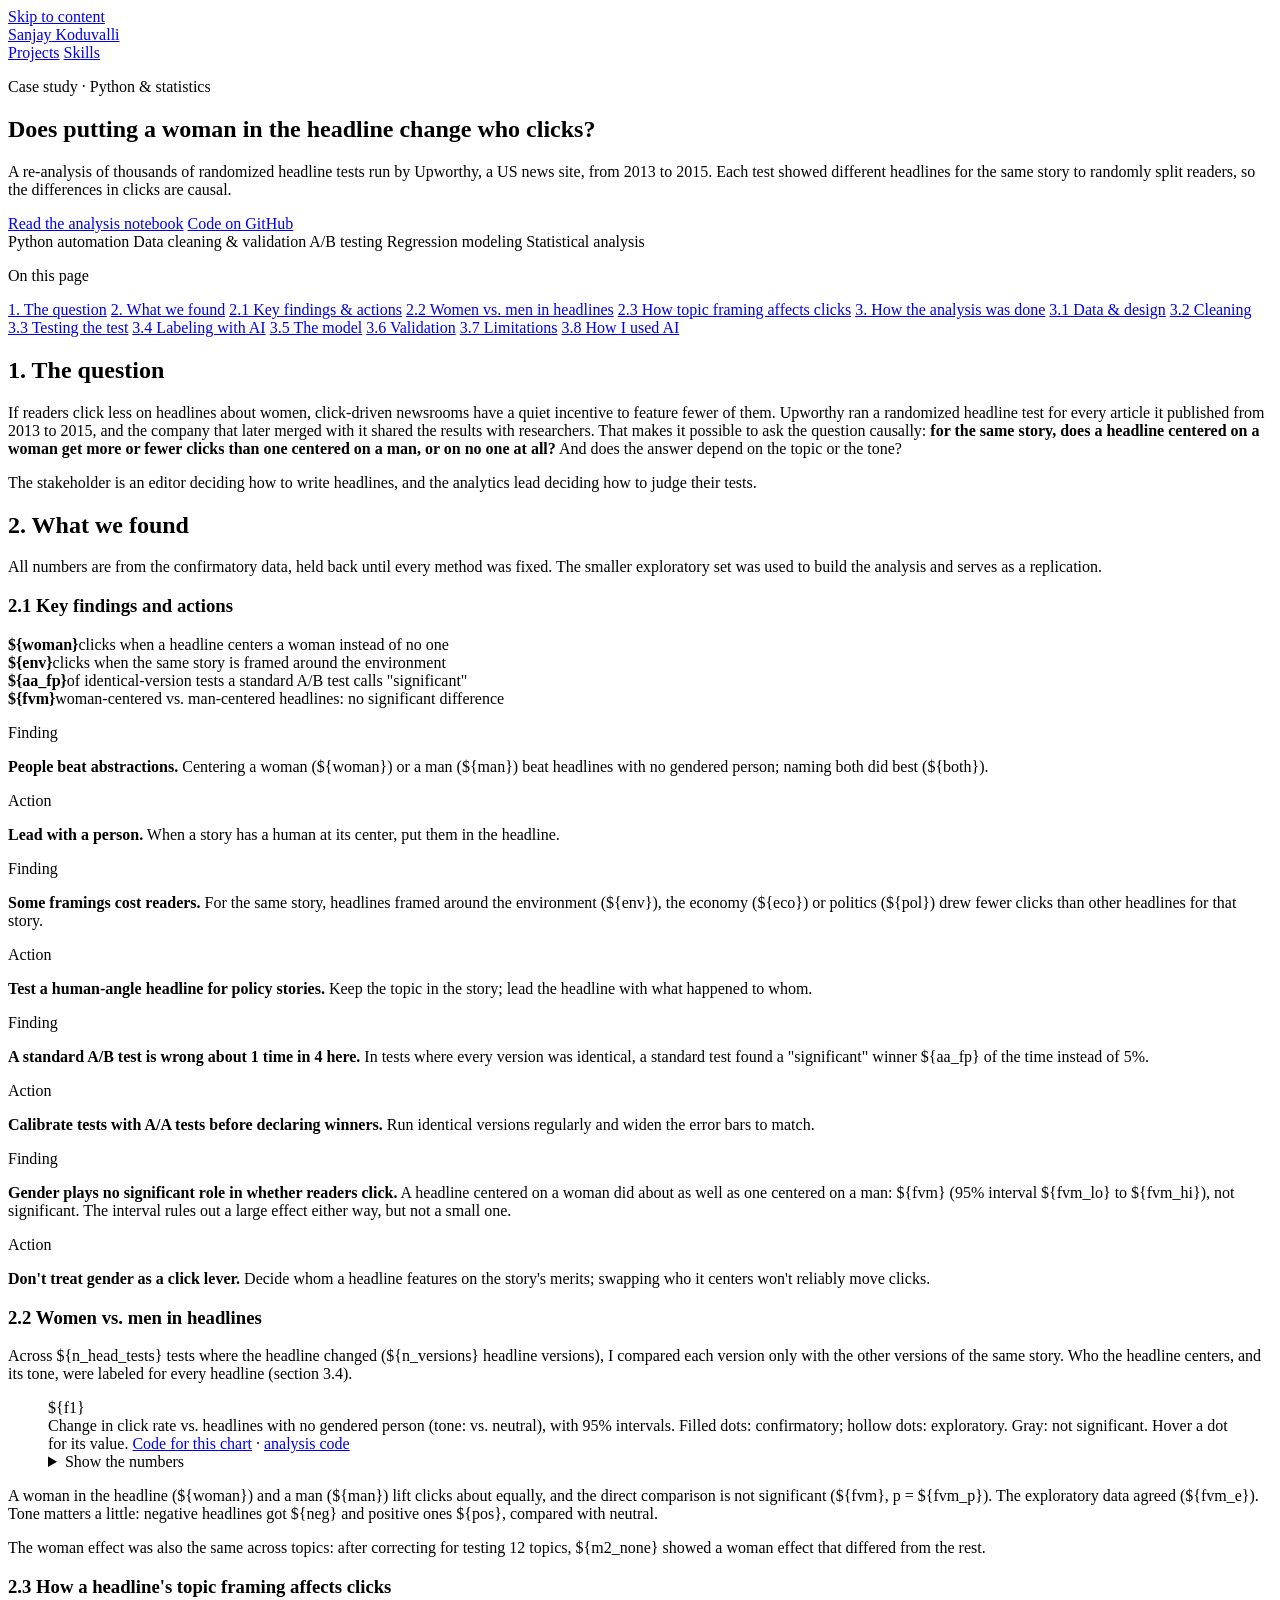
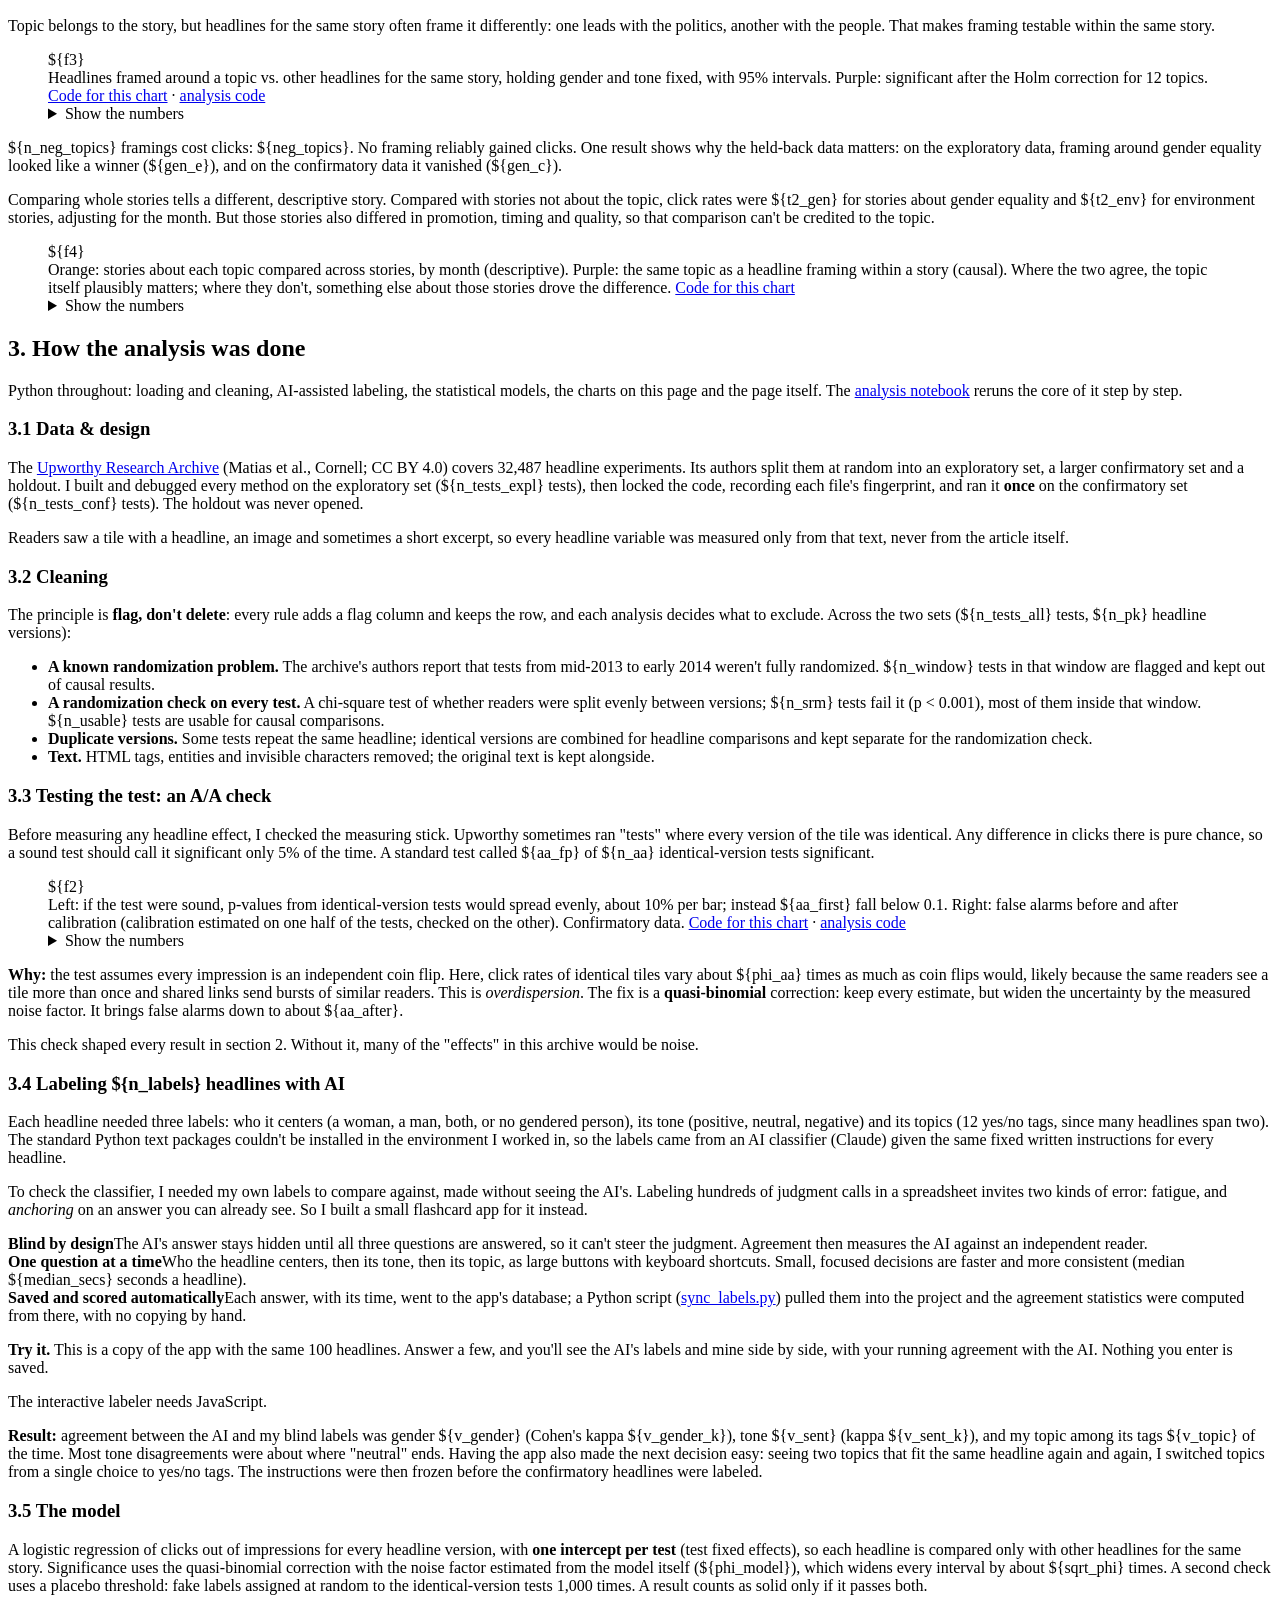
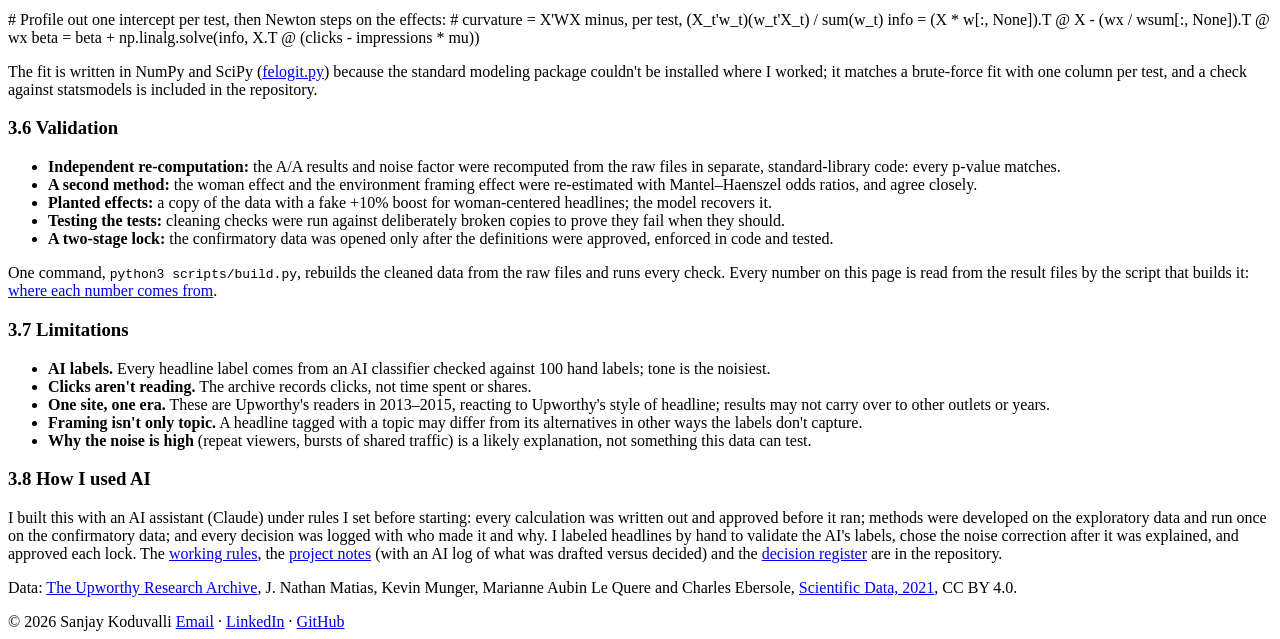
==== pipeline/05_report/case_study_template.html @ 5e8a1d15 "Analysis, confirmatory results, case study with Python charts, interactive labeler and notebook" ====
<!doctype html>
<html lang="en">
<head>
<meta charset="utf-8">
<meta name="viewport" content="width=device-width, initial-scale=1">
<title>Upworthy: Women in Headlines · Sanjay Koduvalli</title>
<meta name="description" content="Case study: does centering a woman in a headline change clicks? A re-analysis of thousands of randomized headline tests from the Upworthy Research Archive, in Python.">
<link rel="preconnect" href="https://fonts.googleapis.com">
<link rel="preconnect" href="https://fonts.gstatic.com" crossorigin>
<link rel="stylesheet" href="https://fonts.googleapis.com/css2?family=Plus+Jakarta+Sans:wght@400;500;600;700;800&family=JetBrains+Mono:wght@500&display=swap">
<link rel="stylesheet" href="assets/site.css">
<link rel="stylesheet" href="assets/case-study.css">
</head>
<body>
<!-- Generated by pipeline/05_report/build_case_study.py from the result files. Edit the template, not this file. -->
<a class="skip" href="#main">Skip to content</a>

<header class="site-header">
  <nav class="wrap" aria-label="Main">
    <a class="brand" href="https://sanjaykoduvalli.github.io/">Sanjay Koduvalli</a>
    <div class="nav-links">
      <a href="https://sanjaykoduvalli.github.io/#projects">Projects</a>
      <a href="https://sanjaykoduvalli.github.io/#skills">Skills</a>
    </div>
  </nav>
</header>

<main id="main">
  <section class="cs-top">
    <div class="wrap">
      <p class="eyebrow">Case study · Python &amp; statistics</p>
      <h1>Does putting a woman in the headline change who clicks?</h1>
      <p class="lede">A re-analysis of thousands of randomized headline tests run by Upworthy, a US news site, from 2013 to 2015. Each test showed different headlines for the same story to randomly split readers, so the differences in clicks are causal.</p>
      <div class="btns">
        <a class="btn primary" href="${gh}notebooks/walkthrough.ipynb">Read the analysis notebook</a>
        <a class="btn" href="https://github.com/SanjayKoduvalli/upworthy_headlines">Code on GitHub</a>
      </div>
      <div class="chips" aria-label="Skills shown">
        <span class="chip">Python automation</span>
        <span class="chip">Data cleaning &amp; validation</span>
        <span class="chip">A/B testing</span>
        <span class="chip">Regression modeling</span>
        <span class="chip">Statistical analysis</span>
      </div>
    </div>
  </section>

  <div class="wrap cs-body">
    <nav class="toc" aria-label="On this page">
      <p class="label">On this page</p>
      <a href="#q">1. The question</a>
      <a href="#find">2. What we found</a>
      <a class="toc-2" href="#actions">2.1 Key findings &amp; actions</a>
      <a class="toc-2" href="#gender">2.2 Women vs. men in headlines</a>
      <a class="toc-2" href="#topic">2.3 How topic framing affects clicks</a>
      <a href="#how">3. How the analysis was done</a>
      <a class="toc-2" href="#data">3.1 Data &amp; design</a>
      <a class="toc-2" href="#clean">3.2 Cleaning</a>
      <a class="toc-2" href="#aa">3.3 Testing the test</a>
      <a class="toc-2" href="#labels">3.4 Labeling with AI</a>
      <a class="toc-2" href="#model">3.5 The model</a>
      <a class="toc-2" href="#valid">3.6 Validation</a>
      <a class="toc-2" href="#limits">3.7 Limitations</a>
      <a class="toc-2" href="#ai">3.8 How I used AI</a>
    </nav>

    <article class="cs-main">
<section id="q">
        <h2>1. The question</h2>
        <p>If readers click less on headlines about women, click-driven newsrooms have a quiet incentive to feature fewer of them. Upworthy ran a randomized headline test for every article it published from 2013 to 2015, and the company that later merged with it shared the results with researchers. That makes it possible to ask the question causally: <strong>for the same story, does a headline centered on a woman get more or fewer clicks than one centered on a man, or on no one at all?</strong> And does the answer depend on the topic or the tone?</p>
        <p>The stakeholder is an editor deciding how to write headlines, and the analytics lead deciding how to judge their tests.</p>
      </section>

      <section id="find">
        <h2>2. What we found</h2>
        <p>All numbers are from the confirmatory data, held back until every method was fixed. The smaller exploratory set was used to build the analysis and serves as a replication.</p>
      </section>

      <section id="actions" class="sub">
        <h3>2.1 Key findings and actions</h3>
        <div class="stats" aria-label="Key results">
          <div class="card stat"><b>${woman}</b><span>clicks when a headline centers a woman instead of no one</span></div>
          <div class="card stat"><b>${env}</b><span>clicks when the same story is framed around the environment</span></div>
          <div class="card stat"><b>${aa_fp}</b><span>of identical-version tests a standard A/B test calls "significant"</span></div>
          <div class="card stat"><b>${fvm}</b><span>woman-centered vs. man-centered headlines: no significant difference</span></div>
        </div>
        <div class="fa-list">
          <div class="card fa">
            <div><p class="label">Finding</p><strong>People beat abstractions.</strong> Centering a woman (${woman}) or a man (${man}) beat headlines with no gendered person; naming both did best (${both}).</div>
            <div class="fa-act"><p class="label">Action</p><strong>Lead with a person.</strong> When a story has a human at its center, put them in the headline.</div>
          </div>
          <div class="card fa">
            <div><p class="label">Finding</p><strong>Some framings cost readers.</strong> For the same story, headlines framed around the environment (${env}), the economy (${eco}) or politics (${pol}) drew fewer clicks than other headlines for that story.</div>
            <div class="fa-act"><p class="label">Action</p><strong>Test a human-angle headline for policy stories.</strong> Keep the topic in the story; lead the headline with what happened to whom.</div>
          </div>
          <div class="card fa">
            <div><p class="label">Finding</p><strong>A standard A/B test is wrong about 1 time in 4 here.</strong> In tests where every version was identical, a standard test found a "significant" winner ${aa_fp} of the time instead of 5%.</div>
            <div class="fa-act"><p class="label">Action</p><strong>Calibrate tests with A/A tests before declaring winners.</strong> Run identical versions regularly and widen the error bars to match.</div>
          </div>
          <div class="card fa">
            <div><p class="label">Finding</p><strong>Gender plays no significant role in whether readers click.</strong> A headline centered on a woman did about as well as one centered on a man: ${fvm} (95% interval ${fvm_lo} to ${fvm_hi}), not significant. The interval rules out a large effect either way, but not a small one.</div>
            <div class="fa-act"><p class="label">Action</p><strong>Don't treat gender as a click lever.</strong> Decide whom a headline features on the story's merits; swapping who it centers won't reliably move clicks.</div>
          </div>
        </div>
      </section>

<section id="gender" class="sub">
        <h3>2.2 Women vs. men in headlines</h3>
        <p>Across ${n_head_tests} tests where the headline changed (${n_versions} headline versions), I compared each version only with the other versions of the same story. Who the headline centers, and its tone, were labeled for every headline (section 3.4).</p>
        <figure>
          ${f1}
          <figcaption>Change in click rate vs. headlines with no gendered person (tone: vs. neutral), with 95% intervals. Filled dots: confirmatory; hollow dots: exploratory. Gray: not significant. Hover a dot for its value. <a href="${gh}pipeline/05_report/figures.py">Code for this chart</a> · <a href="${gh}pipeline/04_analysis/main_effects.py">analysis code</a></figcaption>
          <details><summary>Show the numbers</summary>${f1_table}</details>
        </figure>
        <p>A woman in the headline (${woman}) and a man (${man}) lift clicks about equally, and the direct comparison is not significant (${fvm}, p = ${fvm_p}). The exploratory data agreed (${fvm_e}). Tone matters a little: negative headlines got ${neg} and positive ones ${pos}, compared with neutral.</p>
        <p>The woman effect was also the same across topics: after correcting for testing 12 topics, ${m2_none} showed a woman effect that differed from the rest.</p>
      </section>

<section id="topic" class="sub">
        <h3>2.3 How a headline's topic framing affects clicks</h3>
        <p>Topic belongs to the story, but headlines for the same story often frame it differently: one leads with the politics, another with the people. That makes framing testable within the same story.</p>
        <figure>
          ${f3}
          <figcaption>Headlines framed around a topic vs. other headlines for the same story, holding gender and tone fixed, with 95% intervals. Purple: significant after the Holm correction for 12 topics. <a href="${gh}pipeline/05_report/figures.py">Code for this chart</a> · <a href="${gh}pipeline/04_analysis/topic_effects.py">analysis code</a></figcaption>
          <details><summary>Show the numbers</summary>${f3_table}</details>
        </figure>
        <p>${n_neg_topics} framings cost clicks: ${neg_topics}. No framing reliably gained clicks. One result shows why the held-back data matters: on the exploratory data, framing around gender equality looked like a winner (${gen_e}), and on the confirmatory data it vanished (${gen_c}).</p>
        <p>Comparing whole stories tells a different, descriptive story. Compared with stories not about the topic, click rates were ${t2_gen} for stories about gender equality and ${t2_env} for environment stories, adjusting for the month. But those stories also differed in promotion, timing and quality, so that comparison can't be credited to the topic.</p>
        <figure>
          ${f4}
          <figcaption>Orange: stories about each topic compared across stories, by month (descriptive). Purple: the same topic as a headline framing within a story (causal). Where the two agree, the topic itself plausibly matters; where they don't, something else about those stories drove the difference. <a href="${gh}pipeline/05_report/figures.py">Code for this chart</a></figcaption>
          <details><summary>Show the numbers</summary>${f4_table}</details>
        </figure>
      </section>

      <section id="how">
        <h2>3. How the analysis was done</h2>
        <p>Python throughout: loading and cleaning, AI-assisted labeling, the statistical models, the charts on this page and the page itself. The <a href="${gh}notebooks/walkthrough.ipynb">analysis notebook</a> reruns the core of it step by step.</p>
      </section>

<section id="data" class="sub">
        <h3>3.1 Data &amp; design</h3>
        <p>The <a href="https://osf.io/jd64p/">Upworthy Research Archive</a> (Matias et al., Cornell; CC BY 4.0) covers 32,487 headline experiments. Its authors split them at random into an exploratory set, a larger confirmatory set and a holdout. I built and debugged every method on the exploratory set (${n_tests_expl} tests), then locked the code, recording each file's fingerprint, and ran it <strong>once</strong> on the confirmatory set (${n_tests_conf} tests). The holdout was never opened.</p>
        <p>Readers saw a tile with a headline, an image and sometimes a short excerpt, so every headline variable was measured only from that text, never from the article itself.</p>
      </section>

<section id="clean" class="sub">
        <h3>3.2 Cleaning</h3>
        <p>The principle is <strong>flag, don't delete</strong>: every rule adds a flag column and keeps the row, and each analysis decides what to exclude. Across the two sets (${n_tests_all} tests, ${n_pk} headline versions):</p>
        <ul>
          <li><strong>A known randomization problem.</strong> The archive's authors report that tests from mid-2013 to early 2014 weren't fully randomized. ${n_window} tests in that window are flagged and kept out of causal results.</li>
          <li><strong>A randomization check on every test.</strong> A chi-square test of whether readers were split evenly between versions; ${n_srm} tests fail it (p &lt; 0.001), most of them inside that window. ${n_usable} tests are usable for causal comparisons.</li>
          <li><strong>Duplicate versions.</strong> Some tests repeat the same headline; identical versions are combined for headline comparisons and kept separate for the randomization check.</li>
          <li><strong>Text.</strong> HTML tags, entities and invisible characters removed; the original text is kept alongside.</li>
        </ul>
      </section>

<section id="aa" class="sub">
        <h3>3.3 Testing the test: an A/A check</h3>
        <p>Before measuring any headline effect, I checked the measuring stick. Upworthy sometimes ran "tests" where every version of the tile was identical. Any difference in clicks there is pure chance, so a sound test should call it significant only 5% of the time. A standard test called ${aa_fp} of ${n_aa} identical-version tests significant.</p>
        <figure>
          ${f2}
          <figcaption>Left: if the test were sound, p-values from identical-version tests would spread evenly, about 10% per bar; instead ${aa_first} fall below 0.1. Right: false alarms before and after calibration (calibration estimated on one half of the tests, checked on the other). Confirmatory data. <a href="${gh}pipeline/05_report/figures.py">Code for this chart</a> · <a href="${gh}pipeline/04_analysis/aa_check.py">analysis code</a></figcaption>
          <details><summary>Show the numbers</summary>${f2_table}</details>
        </figure>
        <p><strong>Why:</strong> the test assumes every impression is an independent coin flip. Here, click rates of identical tiles vary about ${phi_aa} times as much as coin flips would, likely because the same readers see a tile more than once and shared links send bursts of similar readers. This is <em>overdispersion</em>. The fix is a <strong>quasi-binomial</strong> correction: keep every estimate, but widen the uncertainty by the measured noise factor. It brings false alarms down to about ${aa_after}.</p>
        <p>This check shaped every result in section 2. Without it, many of the "effects" in this archive would be noise.</p>
      </section>

<section id="labels" class="sub">
        <h3>3.4 Labeling ${n_labels} headlines with AI</h3>
        <p>Each headline needed three labels: who it centers (a woman, a man, both, or no gendered person), its tone (positive, neutral, negative) and its topics (12 yes/no tags, since many headlines span two). The standard Python text packages couldn't be installed in the environment I worked in, so the labels came from an AI classifier (Claude) given the same fixed written instructions for every headline.</p>
        <p>To check the classifier, I needed my own labels to compare against, made without seeing the AI's. Labeling hundreds of judgment calls in a spreadsheet invites two kinds of error: fatigue, and <em>anchoring</em> on an answer you can already see. So I built a small flashcard app for it instead.</p>
        <div class="ld-points">
          <div class="card decision"><strong>Blind by design</strong>The AI's answer stays hidden until all three questions are answered, so it can't steer the judgment. Agreement then measures the AI against an independent reader.</div>
          <div class="card decision"><strong>One question at a time</strong>Who the headline centers, then its tone, then its topic, as large buttons with keyboard shortcuts. Small, focused decisions are faster and more consistent (median ${median_secs} seconds a headline).</div>
          <div class="card decision"><strong>Saved and scored automatically</strong>Each answer, with its time, went to the app's database; a Python script (<a href="${gh}scripts/sync_labels.py">sync_labels.py</a>) pulled them into the project and the agreement statistics were computed from there, with no copying by hand.</div>
        </div>
        <p><strong>Try it.</strong> This is a copy of the app with the same 100 headlines. Answer a few, and you'll see the AI's labels and mine side by side, with your running agreement with the AI. Nothing you enter is saved.</p>
        <div class="ld" id="labeler-demo" aria-label="Interactive headline labeler"><p class="ld-hint">The interactive labeler needs JavaScript.</p></div>
        <script type="application/json" id="labeler-demo-data">${demo_data}</script>
        <script src="assets/labeler-demo.js" defer></script>
        <p><strong>Result:</strong> agreement between the AI and my blind labels was gender ${v_gender} (Cohen's kappa ${v_gender_k}), tone ${v_sent} (kappa ${v_sent_k}), and my topic among its tags ${v_topic} of the time. Most tone disagreements were about where "neutral" ends. Having the app also made the next decision easy: seeing two topics that fit the same headline again and again, I switched topics from a single choice to yes/no tags. The instructions were then frozen before the confirmatory headlines were labeled.</p>
      </section>

<section id="model" class="sub">
        <h3>3.5 The model</h3>
        <p>A logistic regression of clicks out of impressions for every headline version, with <strong>one intercept per test</strong> (test fixed effects), so each headline is compared only with other headlines for the same story. Significance uses the quasi-binomial correction with the noise factor estimated from the model itself (${phi_model}), which widens every interval by about ${sqrt_phi} times. A second check uses a placebo threshold: fake labels assigned at random to the identical-version tests 1,000 times. A result counts as solid only if it passes both.</p>
        <div class="code" role="region" aria-label="Python excerpt" tabindex="0"># Profile out one intercept per test, then Newton steps on the effects:
# curvature = X'WX minus, per test, (X_t'w_t)(w_t'X_t) / sum(w_t)
info = (X * w[:, None]).T @ X - (wx / wsum[:, None]).T @ wx
beta = beta + np.linalg.solve(info, X.T @ (clicks - impressions * mu))</div>
        <p>The fit is written in NumPy and SciPy (<a href="${gh}pipeline/04_analysis/felogit.py">felogit.py</a>) because the standard modeling package couldn't be installed where I worked; it matches a brute-force fit with one column per test, and a check against statsmodels is included in the repository.</p>
      </section>

<section id="valid" class="sub">
        <h3>3.6 Validation</h3>
        <ul>
          <li><strong>Independent re-computation:</strong> the A/A results and noise factor were recomputed from the raw files in separate, standard-library code: every p-value matches.</li>
          <li><strong>A second method:</strong> the woman effect and the environment framing effect were re-estimated with Mantel–Haenszel odds ratios, and agree closely.</li>
          <li><strong>Planted effects:</strong> a copy of the data with a fake +10% boost for woman-centered headlines; the model recovers it.</li>
          <li><strong>Testing the tests:</strong> cleaning checks were run against deliberately broken copies to prove they fail when they should.</li>
          <li><strong>A two-stage lock:</strong> the confirmatory data was opened only after the definitions were approved, enforced in code and tested.</li>
        </ul>
        <p>One command, <code>python3 scripts/build.py</code>, rebuilds the cleaned data from the raw files and runs every check. Every number on this page is read from the result files by the script that builds it: <a href="docs/results/provenance.md">where each number comes from</a>.</p>
      </section>

<section id="limits" class="sub">
        <h3>3.7 Limitations</h3>
        <ul>
          <li><strong>AI labels.</strong> Every headline label comes from an AI classifier checked against 100 hand labels; tone is the noisiest.</li>
          <li><strong>Clicks aren't reading.</strong> The archive records clicks, not time spent or shares.</li>
          <li><strong>One site, one era.</strong> These are Upworthy's readers in 2013–2015, reacting to Upworthy's style of headline; results may not carry over to other outlets or years.</li>
          <li><strong>Framing isn't only topic.</strong> A headline tagged with a topic may differ from its alternatives in other ways the labels don't capture.</li>
          <li><strong>Why the noise is high</strong> (repeat viewers, bursts of shared traffic) is a likely explanation, not something this data can test.</li>
        </ul>
      </section>

<section id="ai" class="sub">
        <h3>3.8 How I used AI</h3>
        <p>I built this with an AI assistant (Claude) under rules I set before starting: every calculation was written out and approved before it ran; methods were developed on the exploratory data and run once on the confirmatory data; and every decision was logged with who made it and why. I labeled headlines by hand to validate the AI's labels, chose the noise correction after it was explained, and approved each lock. The <a href="AI_CONTEXT.md">working rules</a>, the <a href="NOTES.md">project notes</a> (with an AI log of what was drafted versus decided) and the <a href="docs/decision_register.md">decision register</a> are in the repository.</p>
      </section>

      <p class="source">Data: <a href="https://osf.io/jd64p/">The Upworthy Research Archive</a>, J. Nathan Matias, Kevin Munger, Marianne Aubin Le Quere and Charles Ebersole, <a href="https://www.nature.com/articles/s41597-021-00934-7">Scientific Data, 2021</a>, CC BY 4.0.</p>
    </article>
  </div>
</main>

<footer class="site-footer">
  <div class="wrap">
    <span>© 2026 Sanjay Koduvalli</span>
    <span><a href="mailto:ksanjay@umich.edu">Email</a> · <a href="https://www.linkedin.com/in/sanjay-koduvalli-166523a4">LinkedIn</a> · <a href="https://github.com/SanjayKoduvalli">GitHub</a></span>
  </div>
</footer>
</body>
</html>
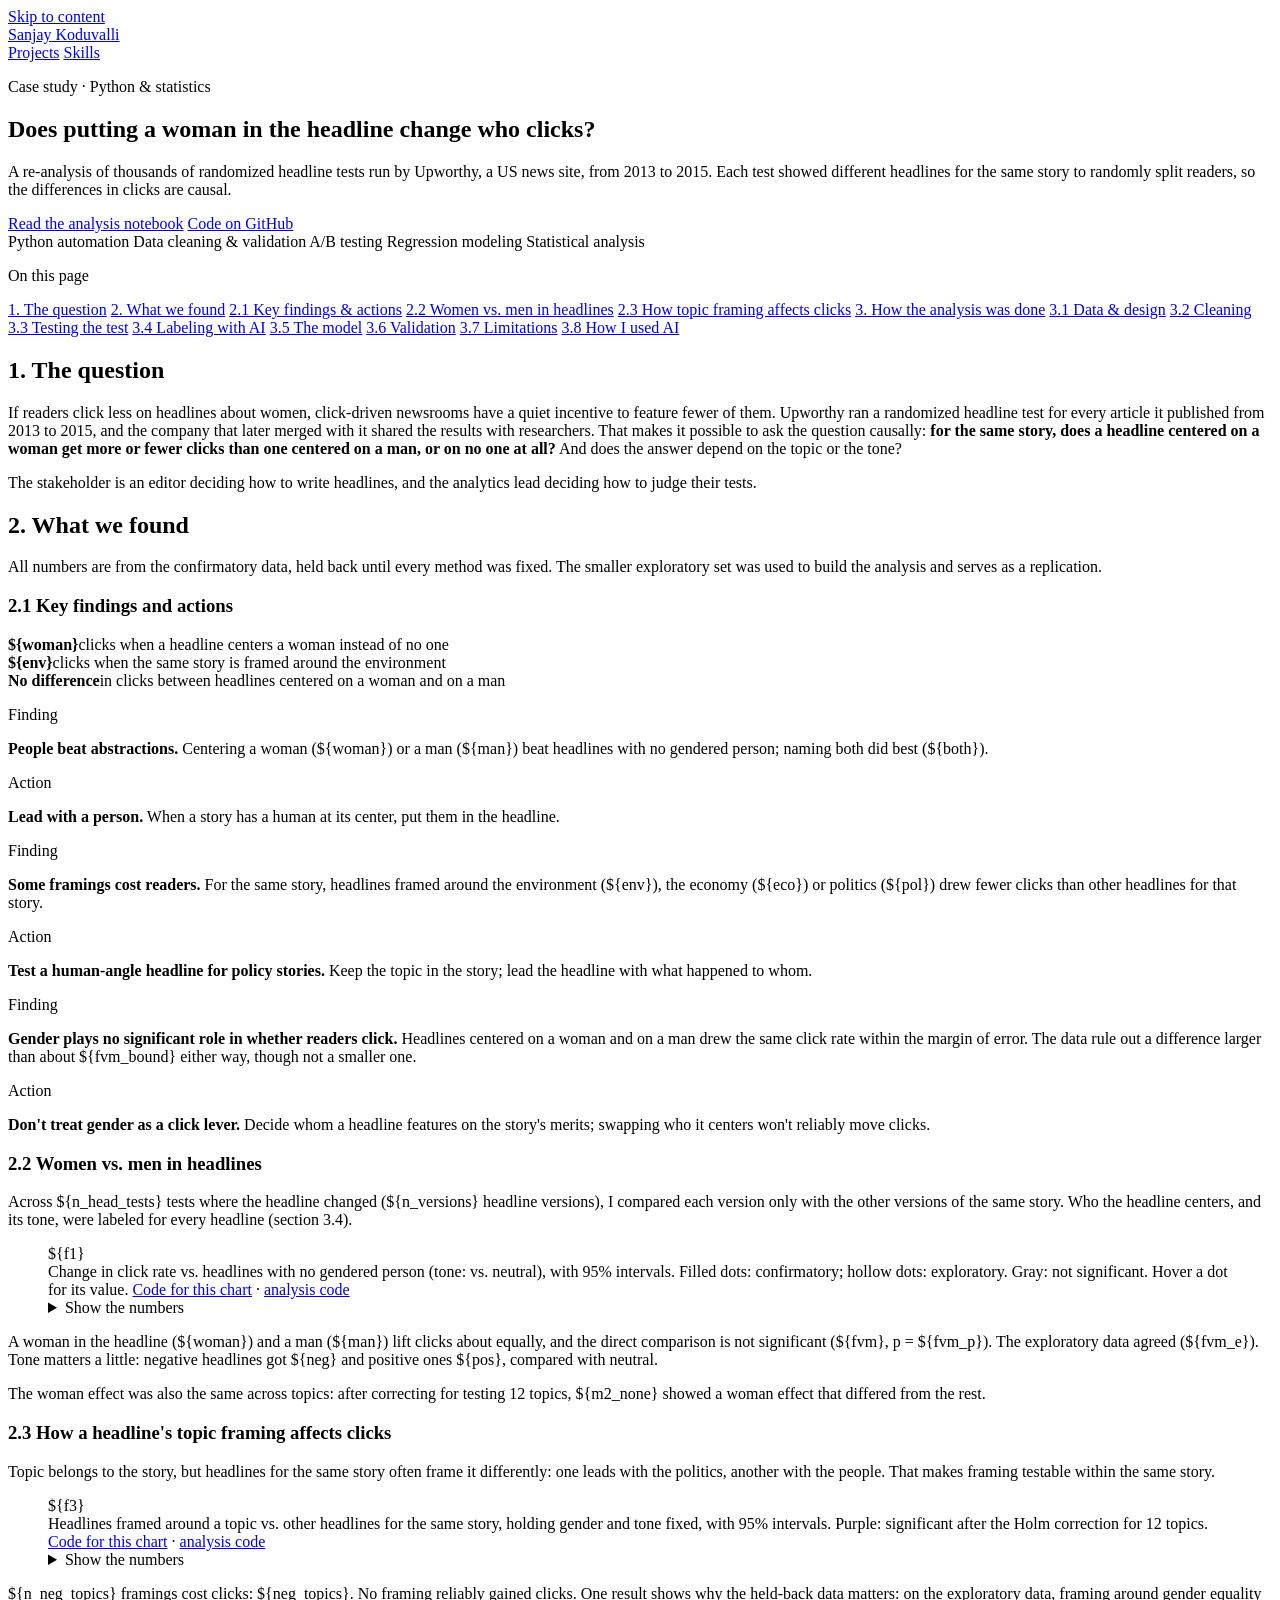
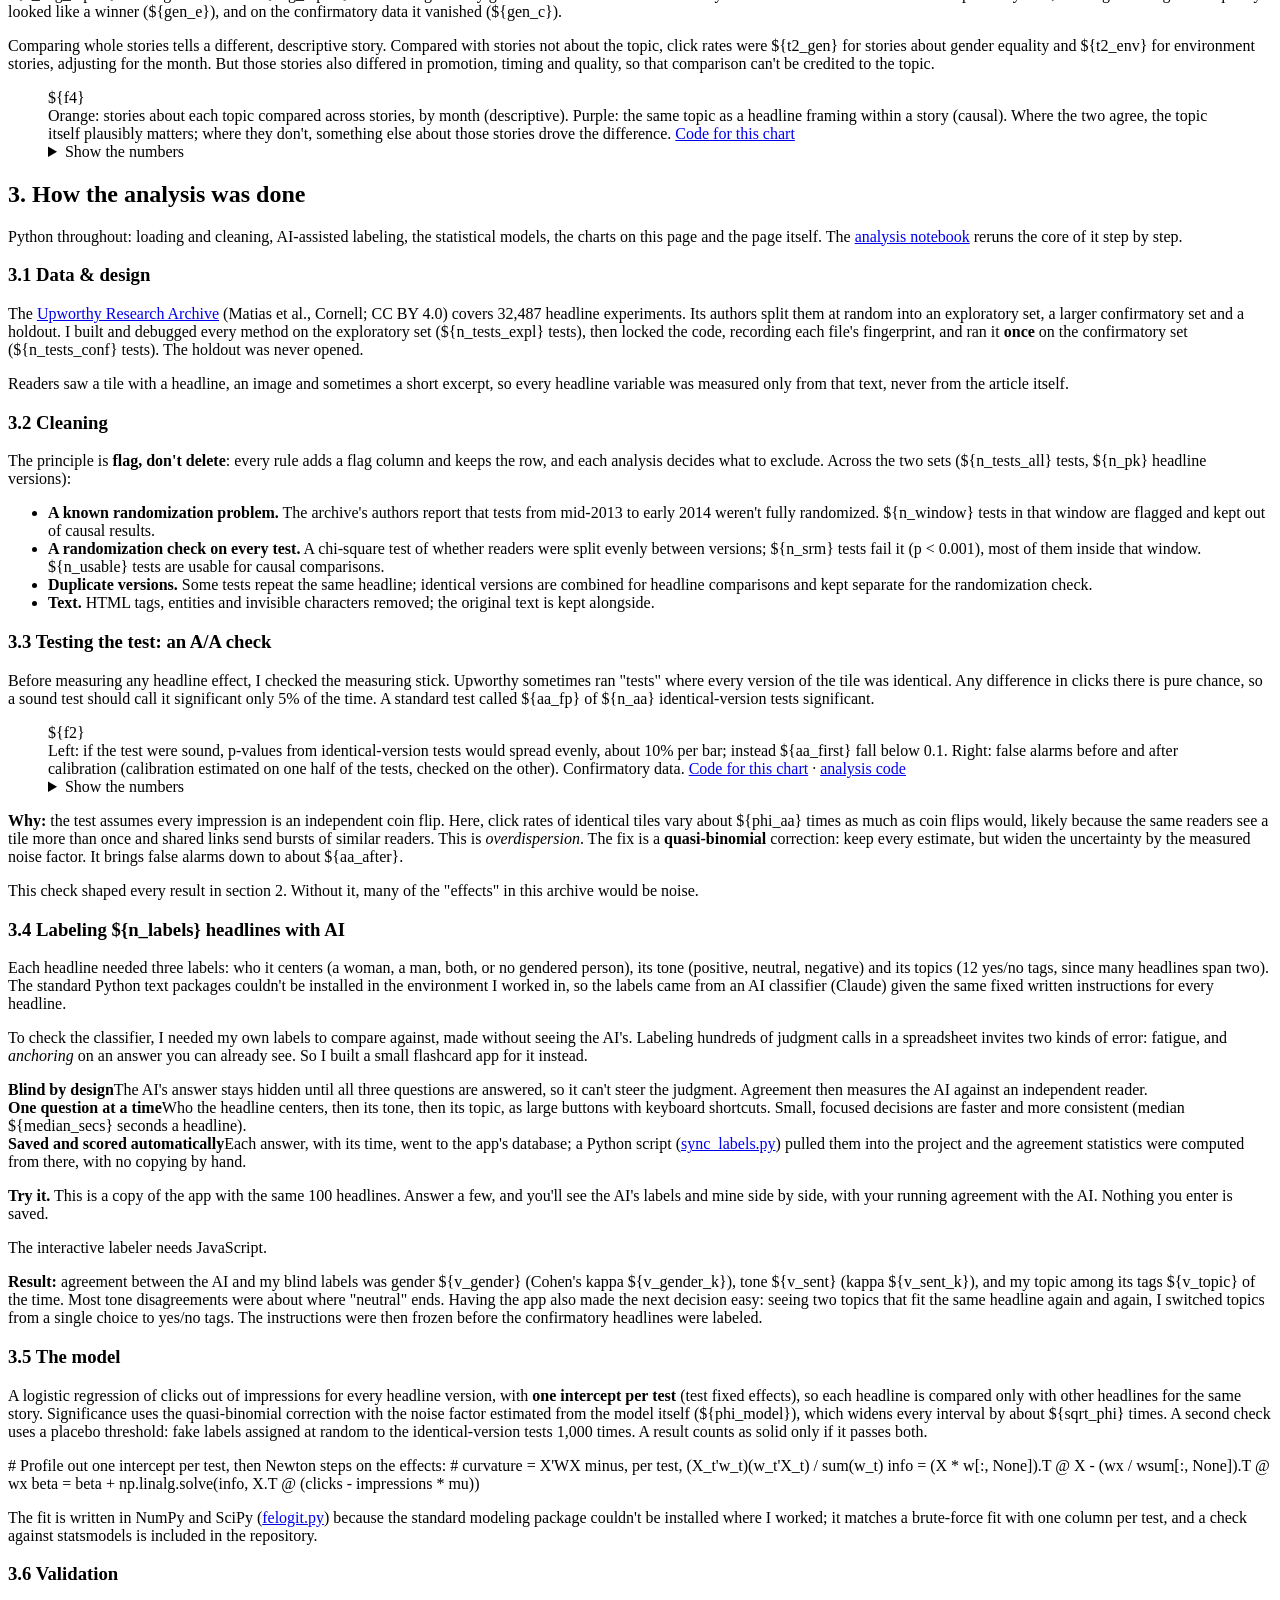
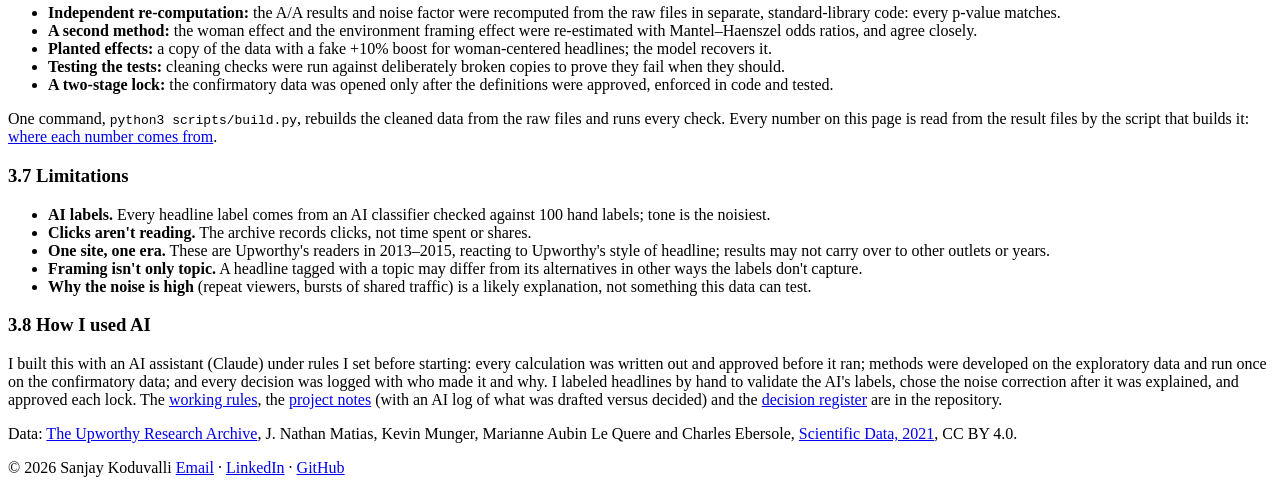
==== commit 2b4186ad: "Findings: drop the A/A card, reframe the gender result as no difference" ====
--- a/pipeline/05_report/case_study_template.html
+++ b/pipeline/05_report/case_study_template.html
@@ -81,8 +81,7 @@
         <div class="stats" aria-label="Key results">
           <div class="card stat"><b>${woman}</b><span>clicks when a headline centers a woman instead of no one</span></div>
           <div class="card stat"><b>${env}</b><span>clicks when the same story is framed around the environment</span></div>
-          <div class="card stat"><b>${aa_fp}</b><span>of identical-version tests a standard A/B test calls "significant"</span></div>
-          <div class="card stat"><b>${fvm}</b><span>woman-centered vs. man-centered headlines: no significant difference</span></div>
+          <div class="card stat"><b>No difference</b><span>in clicks between headlines centered on a woman and on a man</span></div>
         </div>
         <div class="fa-list">
           <div class="card fa">
@@ -94,11 +93,7 @@
             <div class="fa-act"><p class="label">Action</p><strong>Test a human-angle headline for policy stories.</strong> Keep the topic in the story; lead the headline with what happened to whom.</div>
           </div>
           <div class="card fa">
-            <div><p class="label">Finding</p><strong>A standard A/B test is wrong about 1 time in 4 here.</strong> In tests where every version was identical, a standard test found a "significant" winner ${aa_fp} of the time instead of 5%.</div>
-            <div class="fa-act"><p class="label">Action</p><strong>Calibrate tests with A/A tests before declaring winners.</strong> Run identical versions regularly and widen the error bars to match.</div>
-          </div>
-          <div class="card fa">
-            <div><p class="label">Finding</p><strong>Gender plays no significant role in whether readers click.</strong> A headline centered on a woman did about as well as one centered on a man: ${fvm} (95% interval ${fvm_lo} to ${fvm_hi}), not significant. The interval rules out a large effect either way, but not a small one.</div>
+            <div><p class="label">Finding</p><strong>Gender plays no significant role in whether readers click.</strong> Headlines centered on a woman and on a man drew the same click rate within the margin of error. The data rule out a difference larger than about ${fvm_bound} either way, though not a smaller one.</div>
             <div class="fa-act"><p class="label">Action</p><strong>Don't treat gender as a click lever.</strong> Decide whom a headline features on the story's merits; swapping who it centers won't reliably move clicks.</div>
           </div>
         </div>
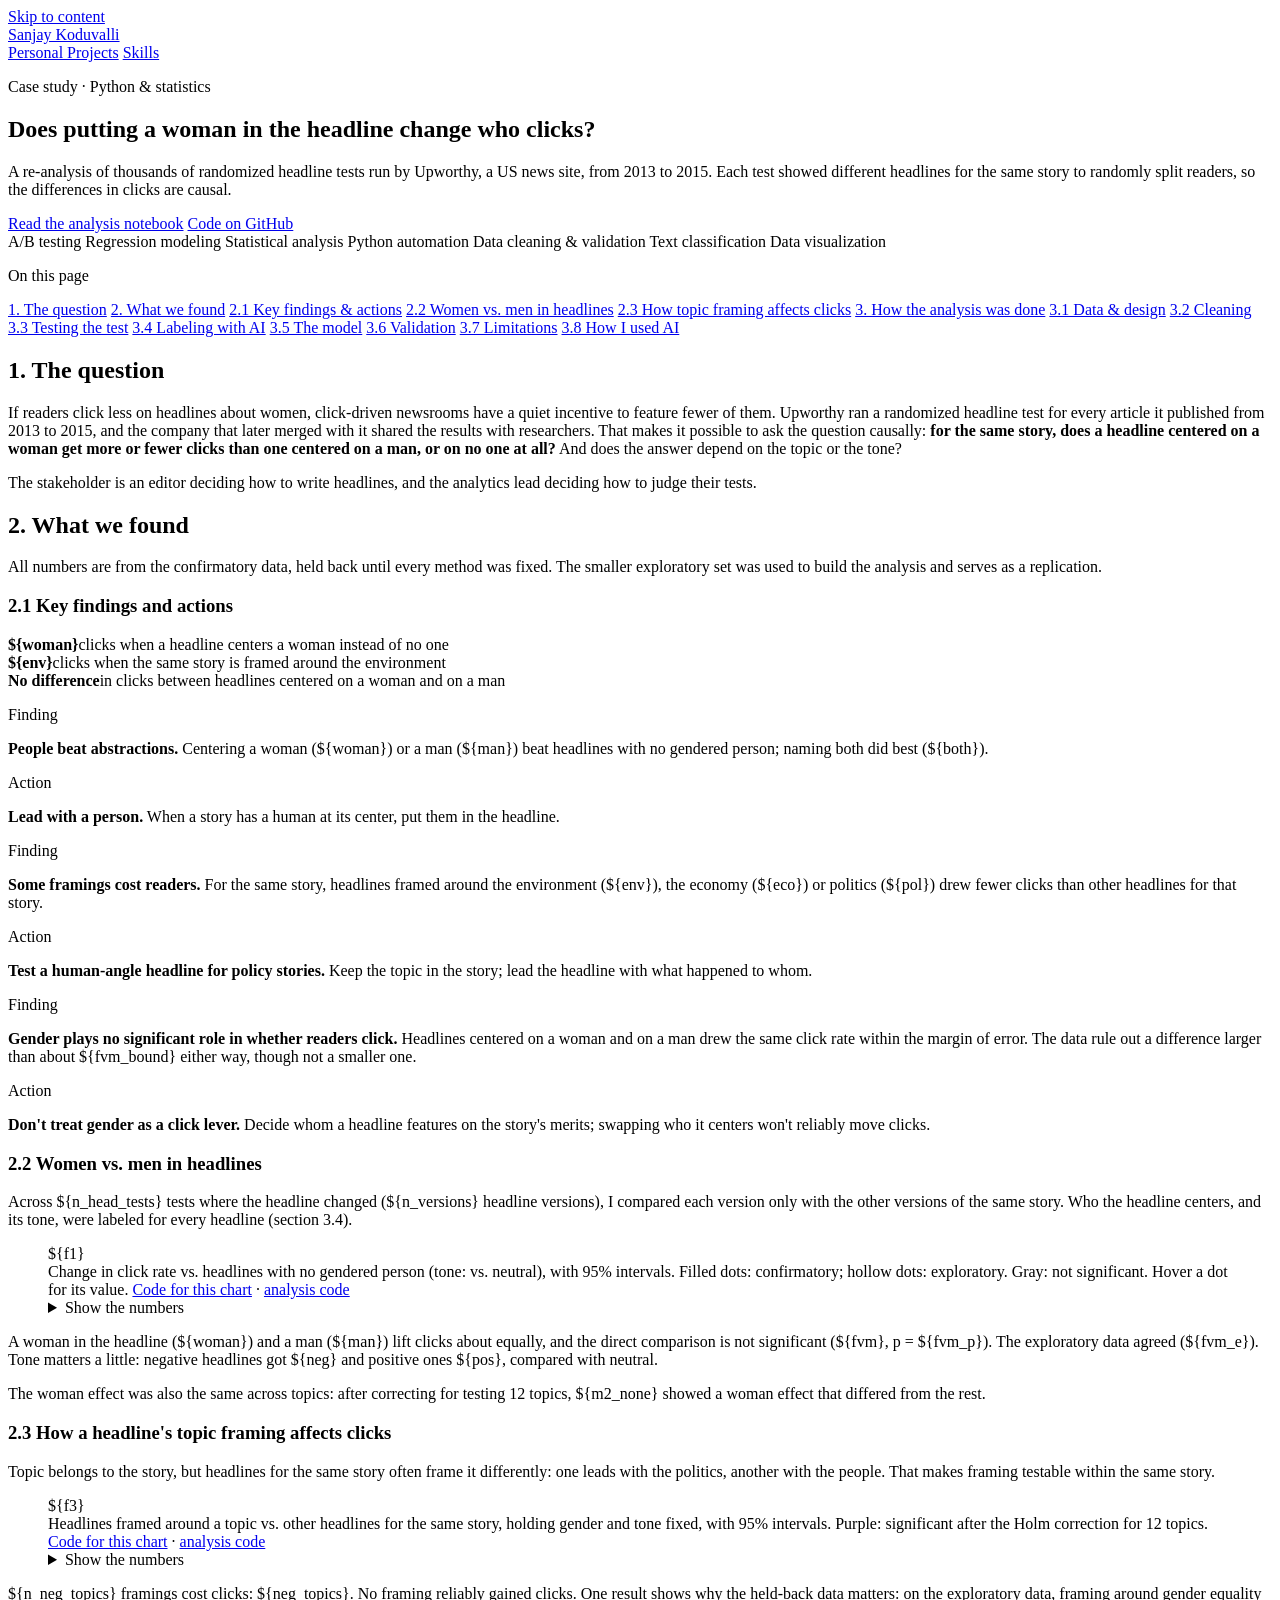
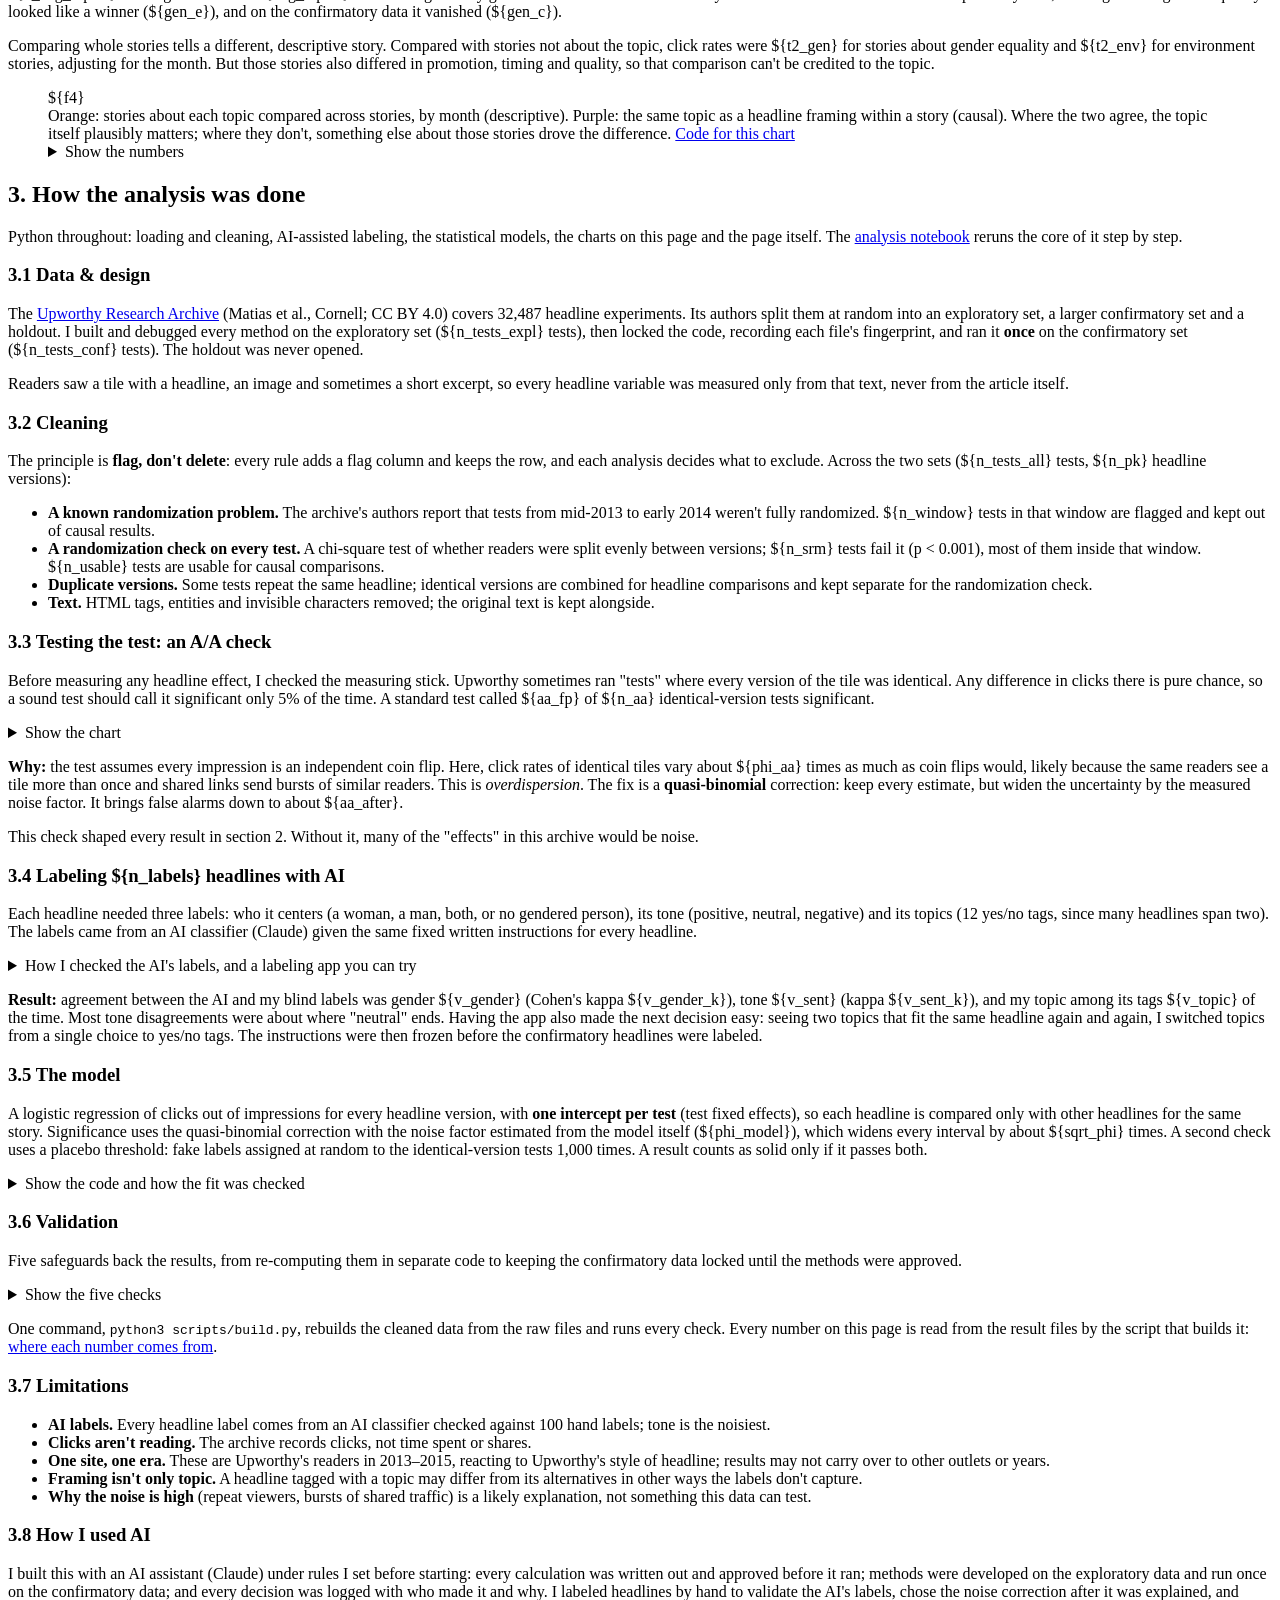
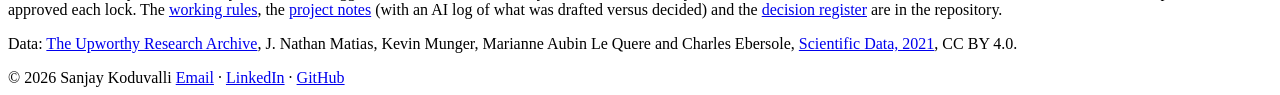
==== commit 79fd32ac: "Case study polish: nav, skill chips, link previews, folded method detail (R29)" ====
--- a/pipeline/05_report/case_study_template.html
+++ b/pipeline/05_report/case_study_template.html
@@ -5,6 +5,12 @@
 <meta name="viewport" content="width=device-width, initial-scale=1">
 <title>Upworthy: Women in Headlines · Sanjay Koduvalli</title>
 <meta name="description" content="Case study: does centering a woman in a headline change clicks? A re-analysis of thousands of randomized headline tests from the Upworthy Research Archive, in Python.">
+<meta property="og:type" content="website">
+<meta property="og:title" content="Upworthy: does a woman in the headline change clicks?">
+<meta property="og:description" content="Case study: does centering a woman in a headline change clicks? A re-analysis of thousands of randomized headline tests from the Upworthy Research Archive, in Python.">
+<meta property="og:url" content="https://sanjaykoduvalli.github.io/upworthy_headlines/">
+<meta property="og:image" content="https://sanjaykoduvalli.github.io/assets/upworthy-headlines.png">
+<meta name="twitter:card" content="summary_large_image">
 <link rel="preconnect" href="https://fonts.googleapis.com">
 <link rel="preconnect" href="https://fonts.gstatic.com" crossorigin>
 <link rel="stylesheet" href="https://fonts.googleapis.com/css2?family=Plus+Jakarta+Sans:wght@400;500;600;700;800&family=JetBrains+Mono:wght@500&display=swap">
@@ -19,7 +25,7 @@
   <nav class="wrap" aria-label="Main">
     <a class="brand" href="https://sanjaykoduvalli.github.io/">Sanjay Koduvalli</a>
     <div class="nav-links">
-      <a href="https://sanjaykoduvalli.github.io/#projects">Projects</a>
+      <a href="https://sanjaykoduvalli.github.io/#projects">Personal Projects</a>
       <a href="https://sanjaykoduvalli.github.io/#skills">Skills</a>
     </div>
   </nav>
@@ -36,11 +42,13 @@
         <a class="btn" href="https://github.com/SanjayKoduvalli/upworthy_headlines">Code on GitHub</a>
       </div>
       <div class="chips" aria-label="Skills shown">
-        <span class="chip">Python automation</span>
-        <span class="chip">Data cleaning &amp; validation</span>
         <span class="chip">A/B testing</span>
         <span class="chip">Regression modeling</span>
         <span class="chip">Statistical analysis</span>
+        <span class="chip">Python automation</span>
+        <span class="chip">Data cleaning &amp; validation</span>
+        <span class="chip">Text classification</span>
+        <span class="chip">Data visualization</span>
       </div>
     </div>
   </section>
@@ -153,18 +161,21 @@
 <section id="aa" class="sub">
         <h3>3.3 Testing the test: an A/A check</h3>
         <p>Before measuring any headline effect, I checked the measuring stick. Upworthy sometimes ran "tests" where every version of the tile was identical. Any difference in clicks there is pure chance, so a sound test should call it significant only 5% of the time. A standard test called ${aa_fp} of ${n_aa} identical-version tests significant.</p>
+        <details class="more"><summary>Show the chart</summary>
         <figure>
           ${f2}
           <figcaption>Left: if the test were sound, p-values from identical-version tests would spread evenly, about 10% per bar; instead ${aa_first} fall below 0.1. Right: false alarms before and after calibration (calibration estimated on one half of the tests, checked on the other). Confirmatory data. <a href="${gh}pipeline/05_report/figures.py">Code for this chart</a> · <a href="${gh}pipeline/04_analysis/aa_check.py">analysis code</a></figcaption>
           <details><summary>Show the numbers</summary>${f2_table}</details>
         </figure>
+        </details>
         <p><strong>Why:</strong> the test assumes every impression is an independent coin flip. Here, click rates of identical tiles vary about ${phi_aa} times as much as coin flips would, likely because the same readers see a tile more than once and shared links send bursts of similar readers. This is <em>overdispersion</em>. The fix is a <strong>quasi-binomial</strong> correction: keep every estimate, but widen the uncertainty by the measured noise factor. It brings false alarms down to about ${aa_after}.</p>
         <p>This check shaped every result in section 2. Without it, many of the "effects" in this archive would be noise.</p>
       </section>
 
 <section id="labels" class="sub">
         <h3>3.4 Labeling ${n_labels} headlines with AI</h3>
-        <p>Each headline needed three labels: who it centers (a woman, a man, both, or no gendered person), its tone (positive, neutral, negative) and its topics (12 yes/no tags, since many headlines span two). The standard Python text packages couldn't be installed in the environment I worked in, so the labels came from an AI classifier (Claude) given the same fixed written instructions for every headline.</p>
+        <p>Each headline needed three labels: who it centers (a woman, a man, both, or no gendered person), its tone (positive, neutral, negative) and its topics (12 yes/no tags, since many headlines span two). The labels came from an AI classifier (Claude) given the same fixed written instructions for every headline.</p>
+        <details class="more"><summary>How I checked the AI's labels, and a labeling app you can try</summary>
         <p>To check the classifier, I needed my own labels to compare against, made without seeing the AI's. Labeling hundreds of judgment calls in a spreadsheet invites two kinds of error: fatigue, and <em>anchoring</em> on an answer you can already see. So I built a small flashcard app for it instead.</p>
         <div class="ld-points">
           <div class="card decision"><strong>Blind by design</strong>The AI's answer stays hidden until all three questions are answered, so it can't steer the judgment. Agreement then measures the AI against an independent reader.</div>
@@ -175,21 +186,26 @@
         <div class="ld" id="labeler-demo" aria-label="Interactive headline labeler"><p class="ld-hint">The interactive labeler needs JavaScript.</p></div>
         <script type="application/json" id="labeler-demo-data">${demo_data}</script>
         <script src="assets/labeler-demo.js" defer></script>
+        </details>
         <p><strong>Result:</strong> agreement between the AI and my blind labels was gender ${v_gender} (Cohen's kappa ${v_gender_k}), tone ${v_sent} (kappa ${v_sent_k}), and my topic among its tags ${v_topic} of the time. Most tone disagreements were about where "neutral" ends. Having the app also made the next decision easy: seeing two topics that fit the same headline again and again, I switched topics from a single choice to yes/no tags. The instructions were then frozen before the confirmatory headlines were labeled.</p>
       </section>
 
 <section id="model" class="sub">
         <h3>3.5 The model</h3>
         <p>A logistic regression of clicks out of impressions for every headline version, with <strong>one intercept per test</strong> (test fixed effects), so each headline is compared only with other headlines for the same story. Significance uses the quasi-binomial correction with the noise factor estimated from the model itself (${phi_model}), which widens every interval by about ${sqrt_phi} times. A second check uses a placebo threshold: fake labels assigned at random to the identical-version tests 1,000 times. A result counts as solid only if it passes both.</p>
+        <details class="more"><summary>Show the code and how the fit was checked</summary>
         <div class="code" role="region" aria-label="Python excerpt" tabindex="0"># Profile out one intercept per test, then Newton steps on the effects:
 # curvature = X'WX minus, per test, (X_t'w_t)(w_t'X_t) / sum(w_t)
 info = (X * w[:, None]).T @ X - (wx / wsum[:, None]).T @ wx
 beta = beta + np.linalg.solve(info, X.T @ (clicks - impressions * mu))</div>
-        <p>The fit is written in NumPy and SciPy (<a href="${gh}pipeline/04_analysis/felogit.py">felogit.py</a>) because the standard modeling package couldn't be installed where I worked; it matches a brute-force fit with one column per test, and a check against statsmodels is included in the repository.</p>
+        <p>The fit is written in NumPy and SciPy (<a href="${gh}pipeline/04_analysis/felogit.py">felogit.py</a>); it matches a brute-force fit with one column per test, and a check against statsmodels is included in the repository.</p>
+        </details>
       </section>
 
 <section id="valid" class="sub">
         <h3>3.6 Validation</h3>
+        <p>Five safeguards back the results, from re-computing them in separate code to keeping the confirmatory data locked until the methods were approved.</p>
+        <details class="more"><summary>Show the five checks</summary>
         <ul>
           <li><strong>Independent re-computation:</strong> the A/A results and noise factor were recomputed from the raw files in separate, standard-library code: every p-value matches.</li>
           <li><strong>A second method:</strong> the woman effect and the environment framing effect were re-estimated with Mantel–Haenszel odds ratios, and agree closely.</li>
@@ -197,6 +213,7 @@
           <li><strong>Testing the tests:</strong> cleaning checks were run against deliberately broken copies to prove they fail when they should.</li>
           <li><strong>A two-stage lock:</strong> the confirmatory data was opened only after the definitions were approved, enforced in code and tested.</li>
         </ul>
+        </details>
         <p>One command, <code>python3 scripts/build.py</code>, rebuilds the cleaned data from the raw files and runs every check. Every number on this page is read from the result files by the script that builds it: <a href="docs/results/provenance.md">where each number comes from</a>.</p>
       </section>
 
